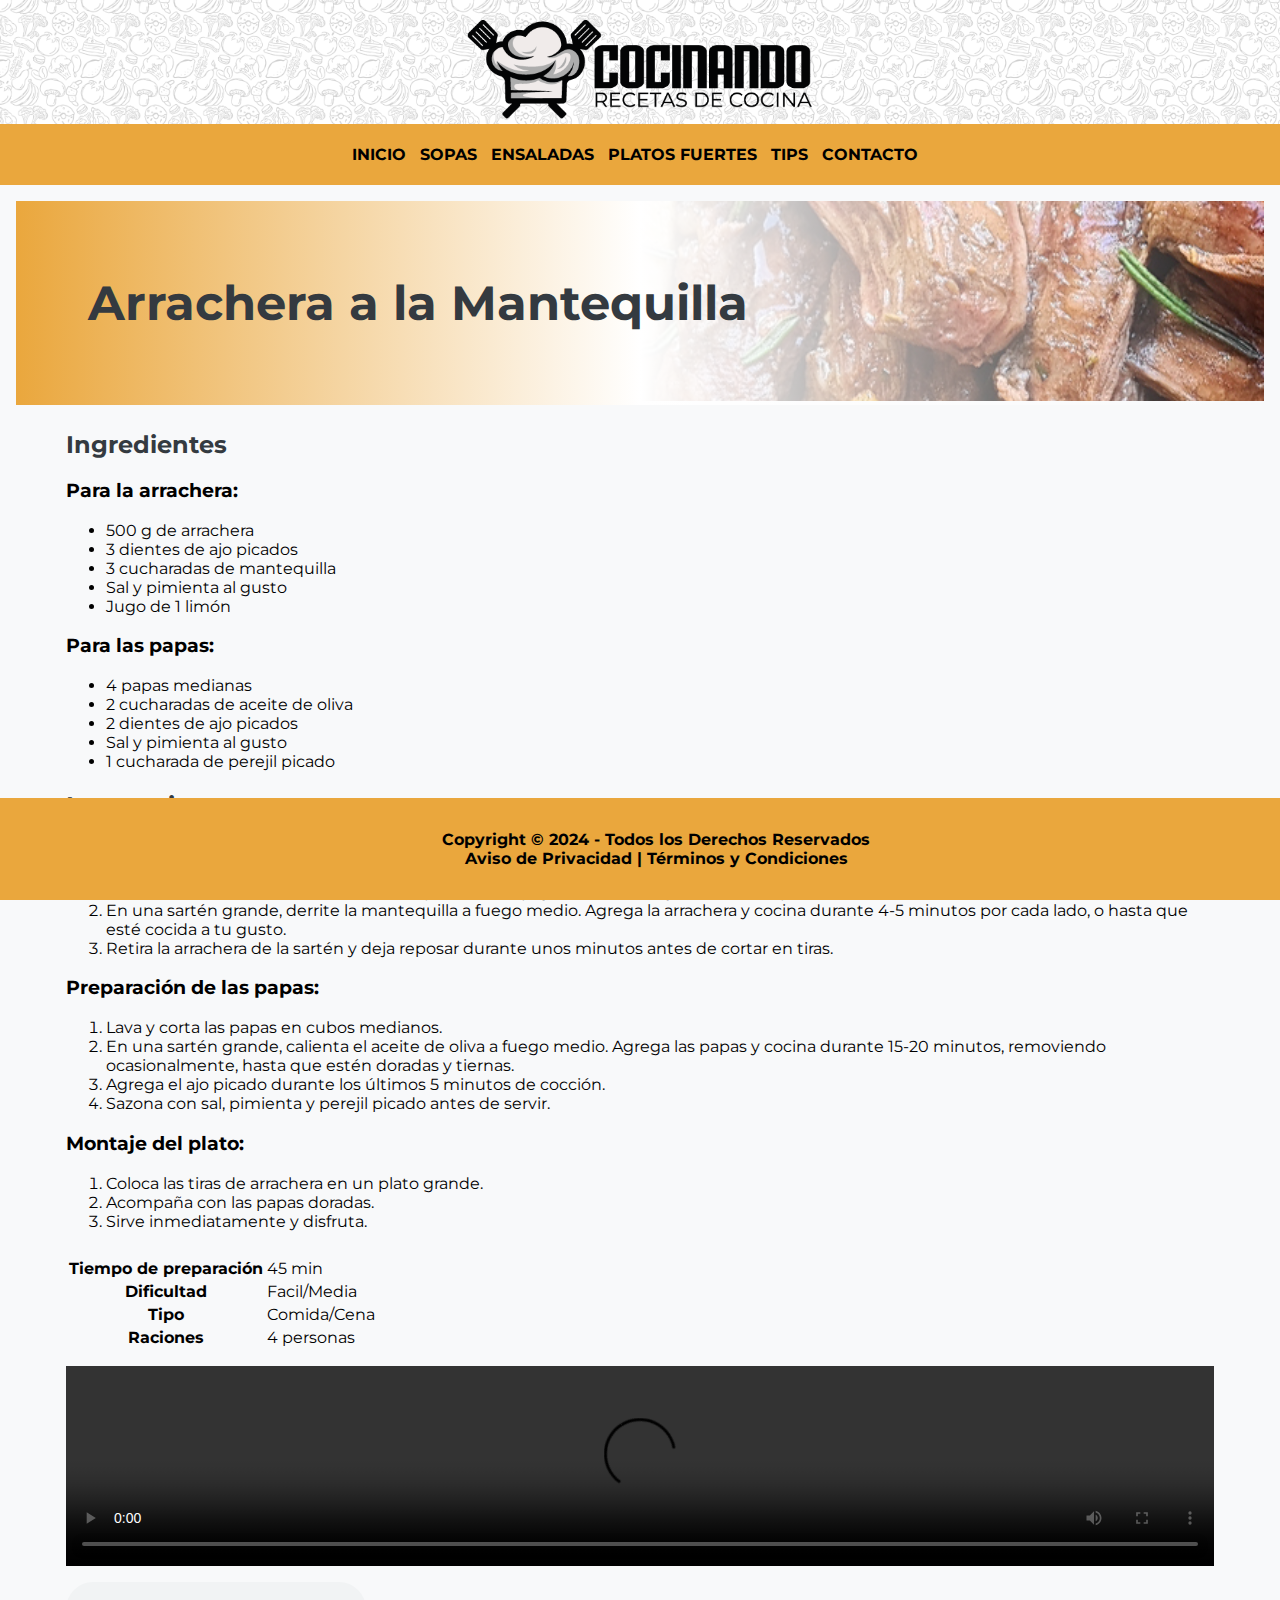
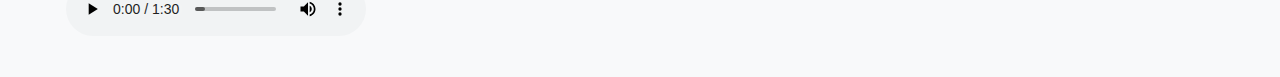
==== arrachera-a-la-mantequilla.html @ f65c3ddf "Plato Fuerte" ====
<!DOCTYPE html>
<html lang="es">

<head>
    <meta charset="UTF-8">
    <meta name="viewport" content="width=device-width, initial-scale=1.0">
    <title>Cocinando - Recetas de Cocina</title>
    <link rel="stylesheet" href="css/estilos.css">
    <link rel="stylesheet" href="css/cvega.css">
</head>

<body>
    <header>
        <div id="logo">
            <img src="recursos/imagenes/logotipo.png" alt="Cocinando - Recetas de Cocina">
        </div>
        <nav>
            <ul>
                <li><a href="index.html">Inicio</a></li>
                <li><a href="sopas.html">Sopas</a></li>
                <li><a href="ensaladas.html">Ensaladas</a></li>
                <li><a href="platos-fuertes.html">Platos Fuertes</a></li>
                <li><a href="tips.html">Tips</a></li>
                <li><a href="contacto.html">Contacto</a></li>
            </ul>
        </nav>
    </header>
    <main>

        <div class="header-category">
            <img class="header-category-bg" src="recursos/imagenes/plato-fuerte/arrachera-a-la-mantequilla.jpg"
                alt="Arrachera a la Mantequilla">
            <div class="header-category-title">
                <h1>Arrachera a la Mantequilla</h1>
            </div>
        </div>

        <div class="row">
            <section class="content">
                <h2>Ingredientes</h2>
                <h3>Para la arrachera:</h3>
                <ul>
                    <li>500 g de arrachera</li>
                    <li>3 dientes de ajo picados</li>
                    <li>3 cucharadas de mantequilla</li>
                    <li>Sal y pimienta al gusto</li>
                    <li>Jugo de 1 limón</li>
                </ul>

                <h3>Para las papas:</h3>
                <ul>
                    <li>4 papas medianas</li>
                    <li>2 cucharadas de aceite de oliva</li>
                    <li>2 dientes de ajo picados</li>
                    <li>Sal y pimienta al gusto</li>
                    <li>1 cucharada de perejil picado</li>
                </ul>
                <h2>Instrucciones</h2>

                <h3>Preparación de la arrachera:</h3>
                <ol>
                    <li>En un tazón, mezcla la arrachera con el ajo picado, el jugo de limón, sal y pimienta. Deja
                        marinar durante al menos 30 minutos.</li>
                    <li>En una sartén grande, derrite la mantequilla a fuego medio. Agrega la arrachera y cocina durante
                        4-5 minutos por cada lado, o hasta que esté cocida a tu gusto.</li>
                    <li>Retira la arrachera de la sartén y deja reposar durante unos minutos antes de cortar en tiras.
                    </li>
                </ol>

                <h3>Preparación de las papas:</h3>
                <ol>
                    <li>Lava y corta las papas en cubos medianos.</li>
                    <li>En una sartén grande, calienta el aceite de oliva a fuego medio. Agrega las papas y cocina
                        durante 15-20 minutos, removiendo ocasionalmente, hasta que estén doradas y tiernas.</li>
                    <li>Agrega el ajo picado durante los últimos 5 minutos de cocción.</li>
                    <li>Sazona con sal, pimienta y perejil picado antes de servir.</li>
                </ol>

                <h3>Montaje del plato:</h3>
                <ol>
                    <li>Coloca las tiras de arrachera en un plato grande.</li>
                    <li>Acompaña con las papas doradas.</li>
                    <li>Sirve inmediatamente y disfruta.</li>
                </ol>
            </section>
            <section class="sidebar">
                <table>
                    <tr>
                        <th>Tiempo de preparación</th>
                        <td>45 min</td>
                    </tr>
                    <tr>
                        <th>Dificultad</th>
                        <td>Facil/Media</td>
                    </tr>
                    <tr>
                        <th>Tipo</th>
                        <td>Comida/Cena</td>
                    </tr>
                    <tr>
                        <th>Raciones</th>
                        <td>4 personas</td>
                    </tr>
                </table>
                <video width="100%" height="200" controls>
                    <source src="recursos/videos/arrachera-a-la-mantequilla.mp4" type="video/mp4">
                    Tu navegador no soporta la etiqueta de video.
                </video>
                <audio controls>
                    <source src="recursos/audios/arrachera-a-la-mantequilla.mp3" type="audio/mpeg">
                    Tu navegador no soporta el elemento de audio.
                </audio>
            </section>
        </div>

    </main>
    <footer>
        <p>
            Copyright &copy; 2024 - Todos los Derechos Reservados
            <br>Aviso de Privacidad | Términos y Condiciones
        </p>
    </footer>
</body>

</html>
---- css/estilos.css ----
@import url('https://fonts.googleapis.com/css2?family=Montserrat:ital,wght@0,100..900;1,100..900&display=swap');

body {
    font-family: "Montserrat", sans-serif;
    margin: 0;
    padding: 0;
    background-color: #f8f9fa;
}

header {
    background-image: url('../recursos/imagenes/bg_patron_header.jpg');
    background-size: contain;
    color: #ffffff;
    padding-top: 1rem;
    text-align: center;
}

header nav{
    background-color: #EAA73D;
    padding: 5px;
}

header nav ul li a{
    color: #000000;
    text-transform: uppercase;
    font-weight: 700;
}

nav ul {
    list-style-type: none;
    padding: 0;
}

nav ul li {
    display: inline;
    margin-right: 10px;
}

nav ul li a {
    color: #ffffff;
    text-decoration: none;
}

#logo{
    max-width: 350px;
    margin: 0 auto;
}

main {
    padding: 1rem;
    max-width: 1300px;
    margin: 0 auto;
}

footer {
    background-color: #EAA73D;
    font-weight: 700;;
    color: #000000;
    text-align: center;
    padding: 1rem;
    position: fixed;
    width: 100%;
    bottom: 0;
}

h1, h2 {
    color: #343a40;
}

img {
    max-width: 100%;
    height: auto;
}

video, audio {
    display: block;
    margin: 1rem 0;
}

form {
    display: flex;
    flex-direction: column;
}

form label {
    margin-top: 1rem;
}

form input, form textarea, form button {
    margin-top: 0.5rem;
}
section{
    margin-left: 50px;
    margin-right: 50px;

    margin-top: 25px;
    margin-bottom: 25px;
}
---- css/cvega.css ----
/* Header category */
.header-category {
    position: relative;

}

.header-category::before {
    content: "";
    position: absolute;
    top: 0;
    left: 0;
    width: 100%;
    height: 100%;
    background: linear-gradient(to right,#EAA73D, #fff, #0000);
    z-index: 1;
}

.header-category img.header-category-bg {
    object-fit: cover;
    width: 100%;
    max-height: 200px;
}

.header-category-title {
    display: flex;
    align-items: center;
    position: absolute;
    top: 20%;
    left: 5%;
    z-index: 1;
    color: #fff;
}

.header-category-title h1 {
    font-weight: bold;
    margin-left: 10px;
    font-size: 3em;
}

/* Article */
.articles {
    display: flex;
    flex-wrap: wrap;
    justify-content: center;
    gap: 20px;
}

.article {
    width: 30%;
    min-width: 300px;
    box-shadow: 0 5px 15px #00000026;
    border-radius: 10px;
    background: #e8e8e8;
    border: 1px solid silver;
}
.article a{
    text-decoration: none;
    color: #000000;
}
.article__button{
    background-color: #EAA73D;
    padding: 5px;
    position:relative;
    border-radius: 5px;
    font-weight: 700;
    cursor: pointer;
    margin-top: 10px;
}

.article:hover>.article__more {
    color: #EAA73D;
    font-weight: 700;
}

.article .article__img {
    width: 100%;
    margin-bottom: 10px;
    object-fit: cover;
    border-radius: 10px 10px 0 0;
}

.article .article__content {
    padding: 1em;
}

.article__range {
    display: block;
    position: relative;
    border-radius: 200px;
    border: 0.2px solid silver;
    height: 8px;
    margin-bottom: 5px;
    width: 100%;
}

.article__range span {
    position: absolute;
    height: 100%;
    top: 0;
    left: 0;
    background: #EAA73D;
}

.article .article__title {
    text-transform: uppercase;
    margin-bottom: 10px;
    font-weight: 700;
    color: #000000;
    font-size: 1.3em;
}

.article .article__description {
    font-style: normal;
    margin-bottom: 0;
    font-size: 1.3em;
}

.article .article__more {
    display: block;
    font-style: italic;
    color: #000000;
    transition: all 300ms ease-in-out;
    margin-top: 10px;
}

.article .article__author {
    display: block;
    font-weight: 700;
    color: rgb(141, 141, 141);
}

.article .article__footer {
    display: flex;
    align-items: center;
    justify-content: space-between;
    flex-direction: row-reverse;
    margin-top: 10px;
}
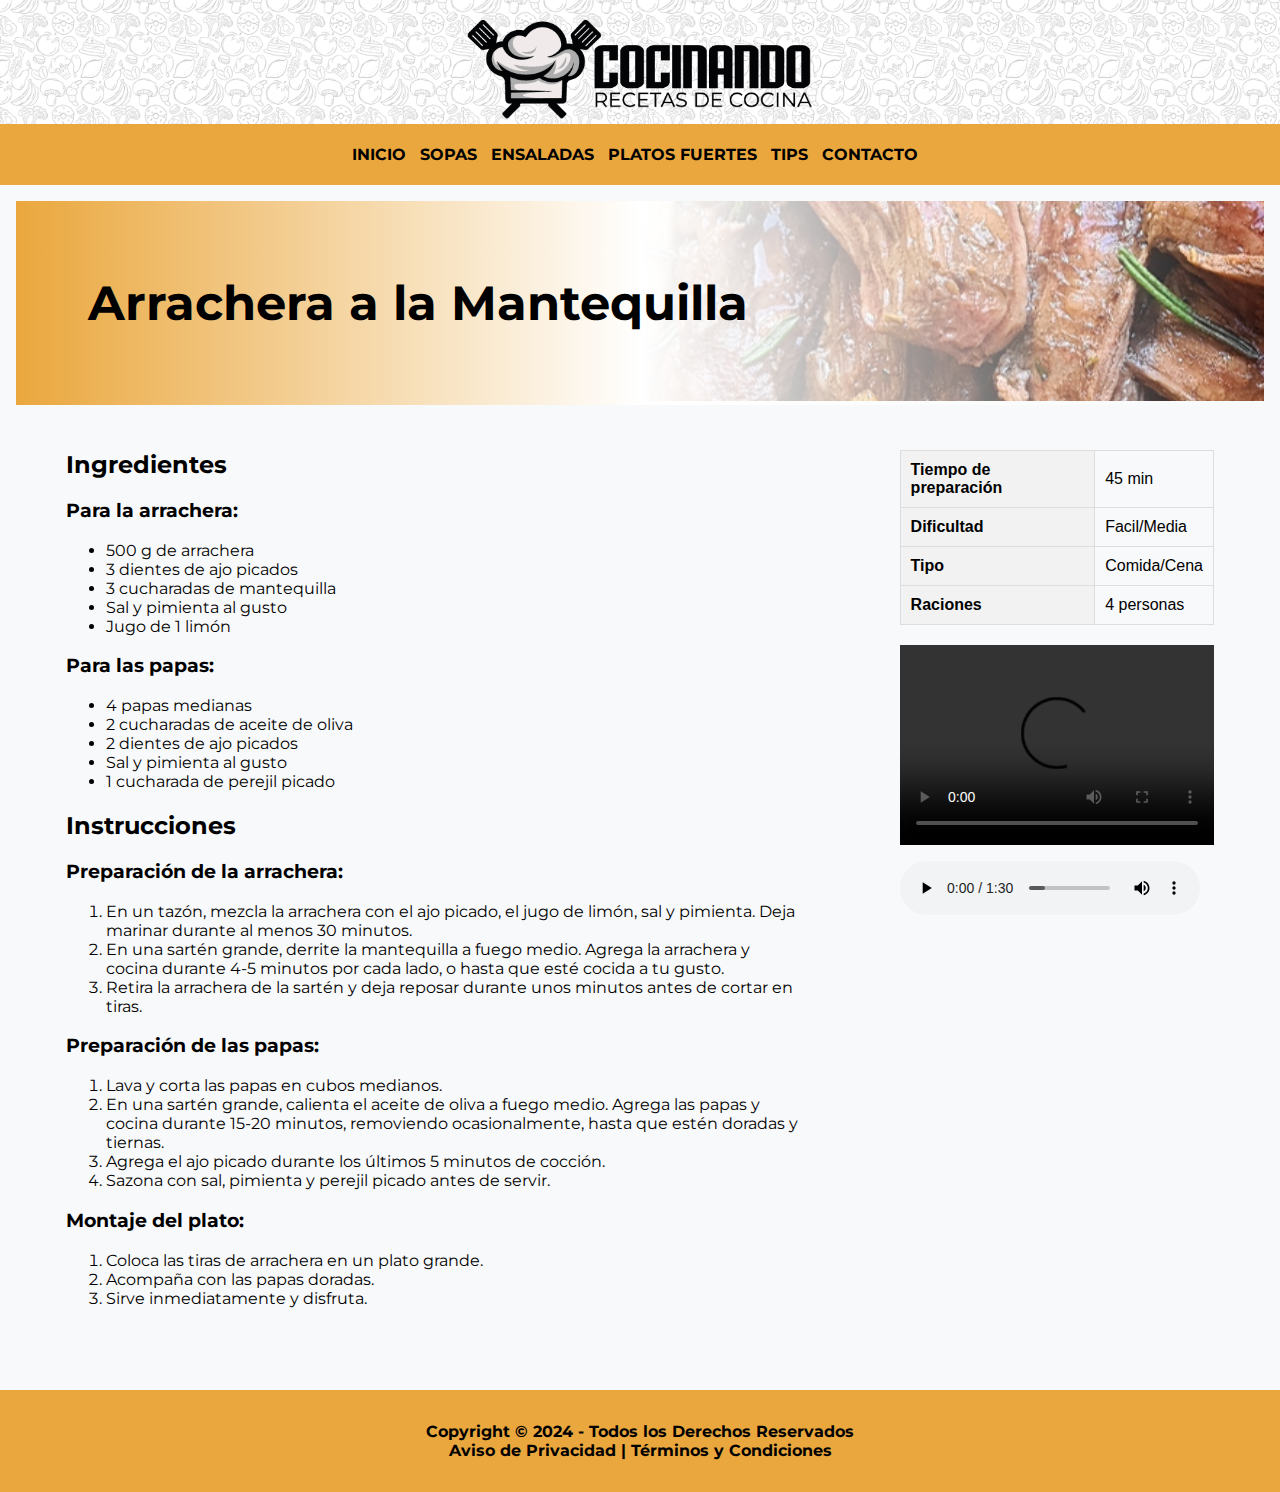
==== commit dba8d5e1: "Contacto" ====
--- a/arrachera-a-la-mantequilla.html
+++ b/arrachera-a-la-mantequilla.html
@@ -5,8 +5,8 @@
     <meta charset="UTF-8">
     <meta name="viewport" content="width=device-width, initial-scale=1.0">
     <title>Cocinando - Recetas de Cocina</title>
+    <link rel="icon" type="image/png" href="recursos/imagenes/icon/favicon.png">
     <link rel="stylesheet" href="css/estilos.css">
-    <link rel="stylesheet" href="css/cvega.css">
 </head>
 
 <body>
--- a/css/estilos.css
+++ b/css/estilos.css
@@ -1,7 +1,7 @@
 
 @import url('https://fonts.googleapis.com/css2?family=Montserrat:ital,wght@0,100..900;1,100..900&display=swap');
 
-body {
+html,body {
     font-family: "Montserrat", sans-serif;
     margin: 0;
     padding: 0;
@@ -58,14 +58,15 @@
     font-weight: 700;;
     color: #000000;
     text-align: center;
-    padding: 1rem;
-    position: fixed;
-    width: 100%;
-    bottom: 0;
+    padding-top: 1rem;
+    padding-bottom: 1rem;
+    position:relative;
+    width: 100%;
+    bottom: -25px;
 }
 
 h1, h2 {
-    color: #343a40;
+    color: #000000;
 }
 
 img {
@@ -97,3 +98,202 @@
     margin-top: 25px;
     margin-bottom: 25px;
 }
+
+/* Header category */
+.header-category {
+    position: relative;
+
+}
+
+.header-category::before {
+    content: "";
+    position: absolute;
+    top: 0;
+    left: 0;
+    width: 100%;
+    height: 100%;
+    background: linear-gradient(to right,#EAA73D, #fff, #0000);
+    z-index: 1;
+}
+
+.header-category img.header-category-bg {
+    object-fit: cover;
+    width: 100%;
+    max-height: 200px;
+}
+
+.header-category-title {
+    display: flex;
+    align-items: center;
+    position: absolute;
+    top: 20%;
+    left: 5%;
+    z-index: 1;
+    color: #fff;
+}
+
+.header-category-title h1 {
+    font-weight: bold;
+    margin-left: 10px;
+    font-size: 3em;
+}
+
+/* Article */
+.articles {
+    display: flex;
+    flex-wrap: wrap;
+    justify-content: center;
+    gap: 20px;
+}
+
+.article {
+    width: 30%;
+    min-width: 300px;
+    box-shadow: 0 5px 15px #00000026;
+    border-radius: 10px;
+    background: #e8e8e8;
+    border: 1px solid silver;
+}
+.article a{
+    text-decoration: none;
+    color: #000000;
+}
+.article__button{
+    background-color: #EAA73D;
+    padding: 5px;
+    position:relative;
+    border-radius: 5px;
+    font-weight: 700;
+    cursor: pointer;
+    margin-top: 10px;
+}
+
+.article:hover>.article__more {
+    color: #EAA73D;
+    font-weight: 700;
+}
+
+.article .article__img {
+    width: 100%;
+    margin-bottom: 10px;
+    object-fit: cover;
+    border-radius: 10px 10px 0 0;
+}
+
+.article .article__content {
+    padding: 1em;
+}
+
+.article__range {
+    display: block;
+    position: relative;
+    border-radius: 200px;
+    border: 0.2px solid silver;
+    height: 8px;
+    margin-bottom: 5px;
+    width: 100%;
+}
+
+.article__range span {
+    position: absolute;
+    height: 100%;
+    top: 0;
+    left: 0;
+    background: #EAA73D;
+}
+
+.article .article__title {
+    text-transform: uppercase;
+    margin-bottom: 10px;
+    font-weight: 700;
+    color: #000000;
+    font-size: 1.3em;
+}
+
+.article .article__description {
+    font-style: normal;
+    margin-bottom: 0;
+    font-size: 1.3em;
+}
+
+.article .article__more {
+    display: block;
+    font-style: italic;
+    color: #000000;
+    transition: all 300ms ease-in-out;
+    margin-top: 10px;
+}
+
+.article .article__author {
+    display: block;
+    font-weight: 700;
+    color: rgb(141, 141, 141);
+}
+
+.article .article__footer {
+    display: flex;
+    align-items: center;
+    justify-content: space-between;
+    flex-direction: row-reverse;
+    margin-top: 10px;
+}
+
+.row{
+    display: flex;
+}
+
+.content{
+    width: 70%;
+    display: inline-block;
+}
+
+.sidebar{
+    width: 30%;
+    display: inline-block;
+}
+
+table {
+    width: 100%;
+    border-collapse: collapse;
+    margin: 20px 0;
+    font-family: Arial, sans-serif;
+}
+th, td {
+    padding: 10px;
+    border: 1px solid #ddd;
+    text-align: left;
+}
+th {
+    background-color: #f2f2f2;
+}
+
+/*Contact*/
+fieldset{
+    border-color: #EAA73D; 
+}
+label {
+    padding: 10px;
+    font-family: Montserrat;
+    font-size: 30px;
+    display: block;
+}
+input{
+    width: 80%;
+    font-size: large;
+    padding: .5em 2em;
+    border: none;
+    border: 1px solid #000;
+}
+.enviar {
+    height: 40px;
+    font-size: 20px;
+    width: 90%;
+    display: block;
+    padding: 10px;
+    background-color: #EAA73D;
+    padding: .5em 1em;
+    border:none;
+    cursor: pointer;
+    text-align: center;
+    margin-top: 20px;
+}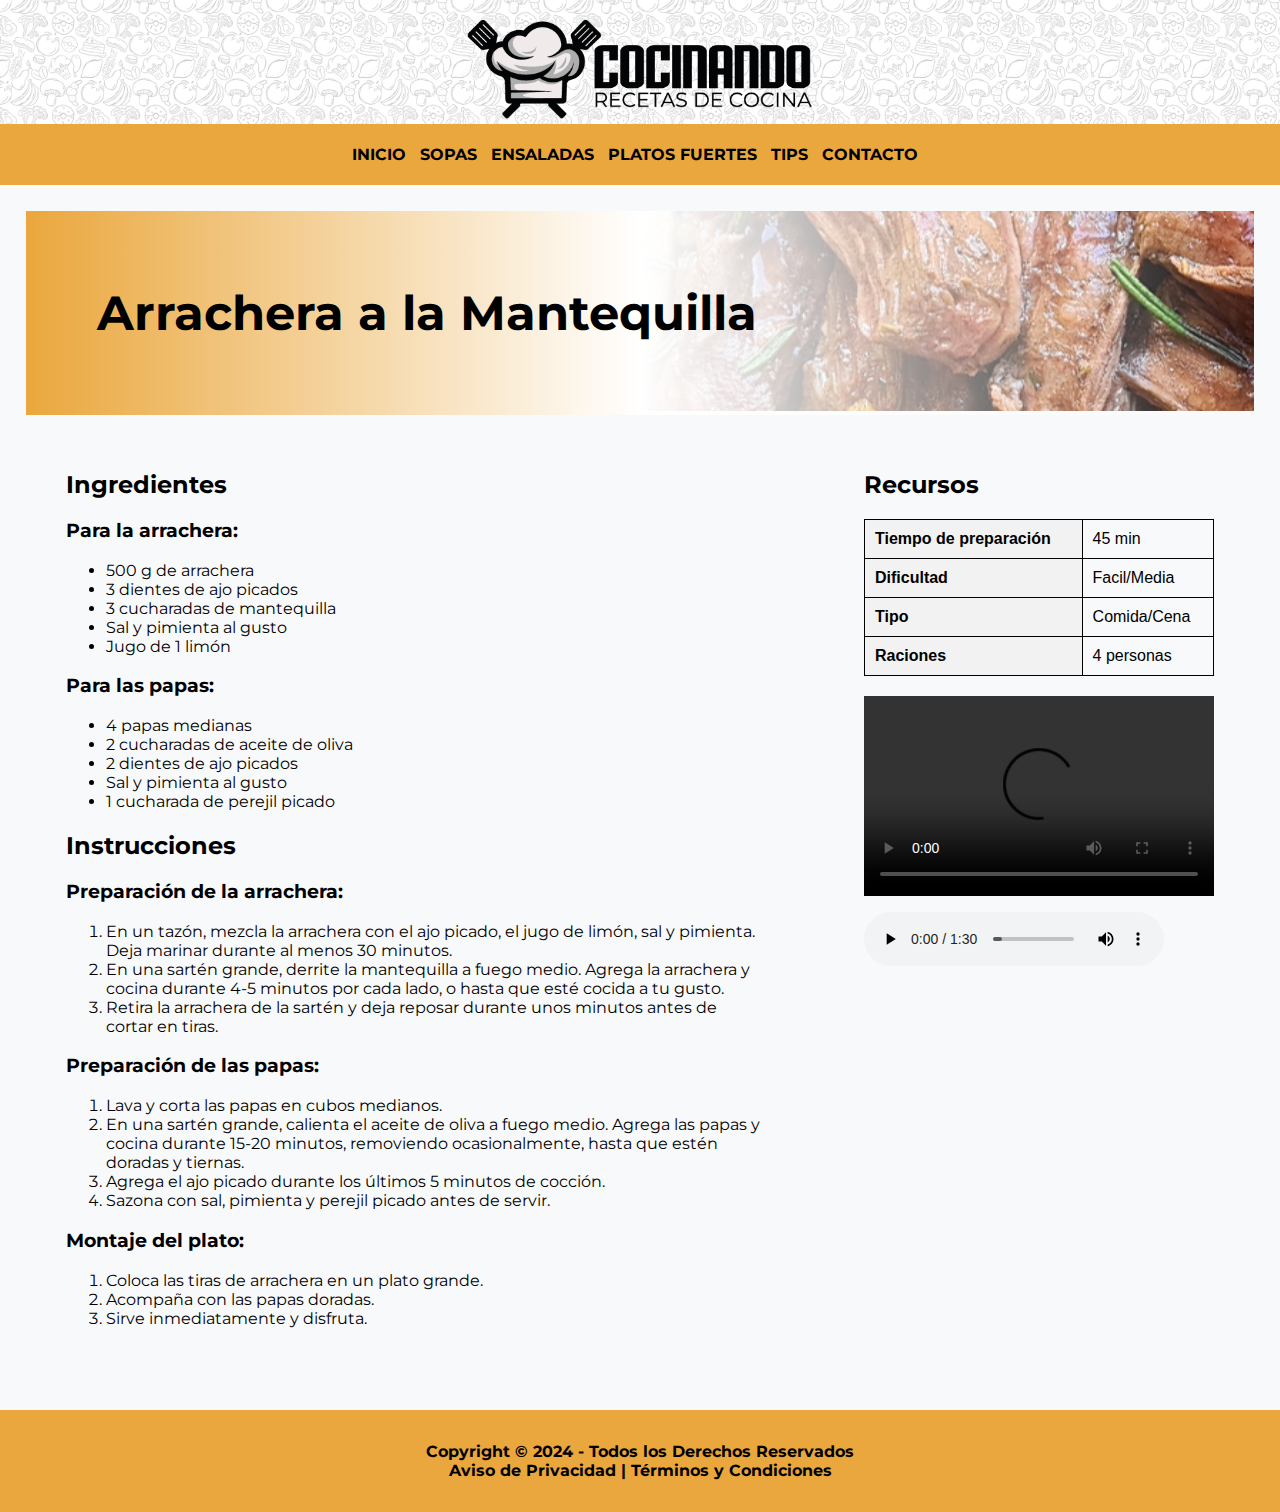
==== commit cef98c6a: "Merge pull request #5 from zerobyt/cvega" ====
--- a/arrachera-a-la-mantequilla.html
+++ b/arrachera-a-la-mantequilla.html
@@ -84,6 +84,7 @@
                 </ol>
             </section>
             <section class="sidebar">
+                <h2>Recursos</h2>
                 <table>
                     <tr>
                         <th>Tiempo de preparación</th>
@@ -102,7 +103,7 @@
                         <td>4 personas</td>
                     </tr>
                 </table>
-                <video width="100%" height="200" controls>
+                <video width="350" height="200" controls>
                     <source src="recursos/videos/arrachera-a-la-mantequilla.mp4" type="video/mp4">
                     Tu navegador no soporta la etiqueta de video.
                 </video>
--- a/css/estilos.css
+++ b/css/estilos.css
@@ -6,6 +6,11 @@
     margin: 0;
     padding: 0;
     background-color: #f8f9fa;
+}
+
+body.home{
+    background-image: url('../recursos/imagenes/index.jpeg');
+    background-size: cover;
 }
 
 header {
@@ -52,6 +57,10 @@
     max-width: 1300px;
     margin: 0 auto;
 }
+body.home{
+    background-image: url('../recursos/imagenes/index.jpg');
+    background-size: cover;
+}
 
 footer {
     background-color: #EAA73D;
@@ -102,7 +111,7 @@
 /* Header category */
 .header-category {
     position: relative;
-
+    margin: 10px;
 }
 
 .header-category::before {
@@ -165,7 +174,7 @@
     border-radius: 5px;
     font-weight: 700;
     cursor: pointer;
-    margin-top: 10px;
+    top:5px;
 }
 
 .article:hover>.article__more {
@@ -252,6 +261,11 @@
     display: inline-block;
 }
 
+.content__intro{
+    width: 100%;
+}
+
+/*Tables*/
 table {
     width: 100%;
     border-collapse: collapse;
@@ -260,7 +274,7 @@
 }
 th, td {
     padding: 10px;
-    border: 1px solid #ddd;
+    border: 1px solid #000000;
     text-align: left;
 }
 th {
